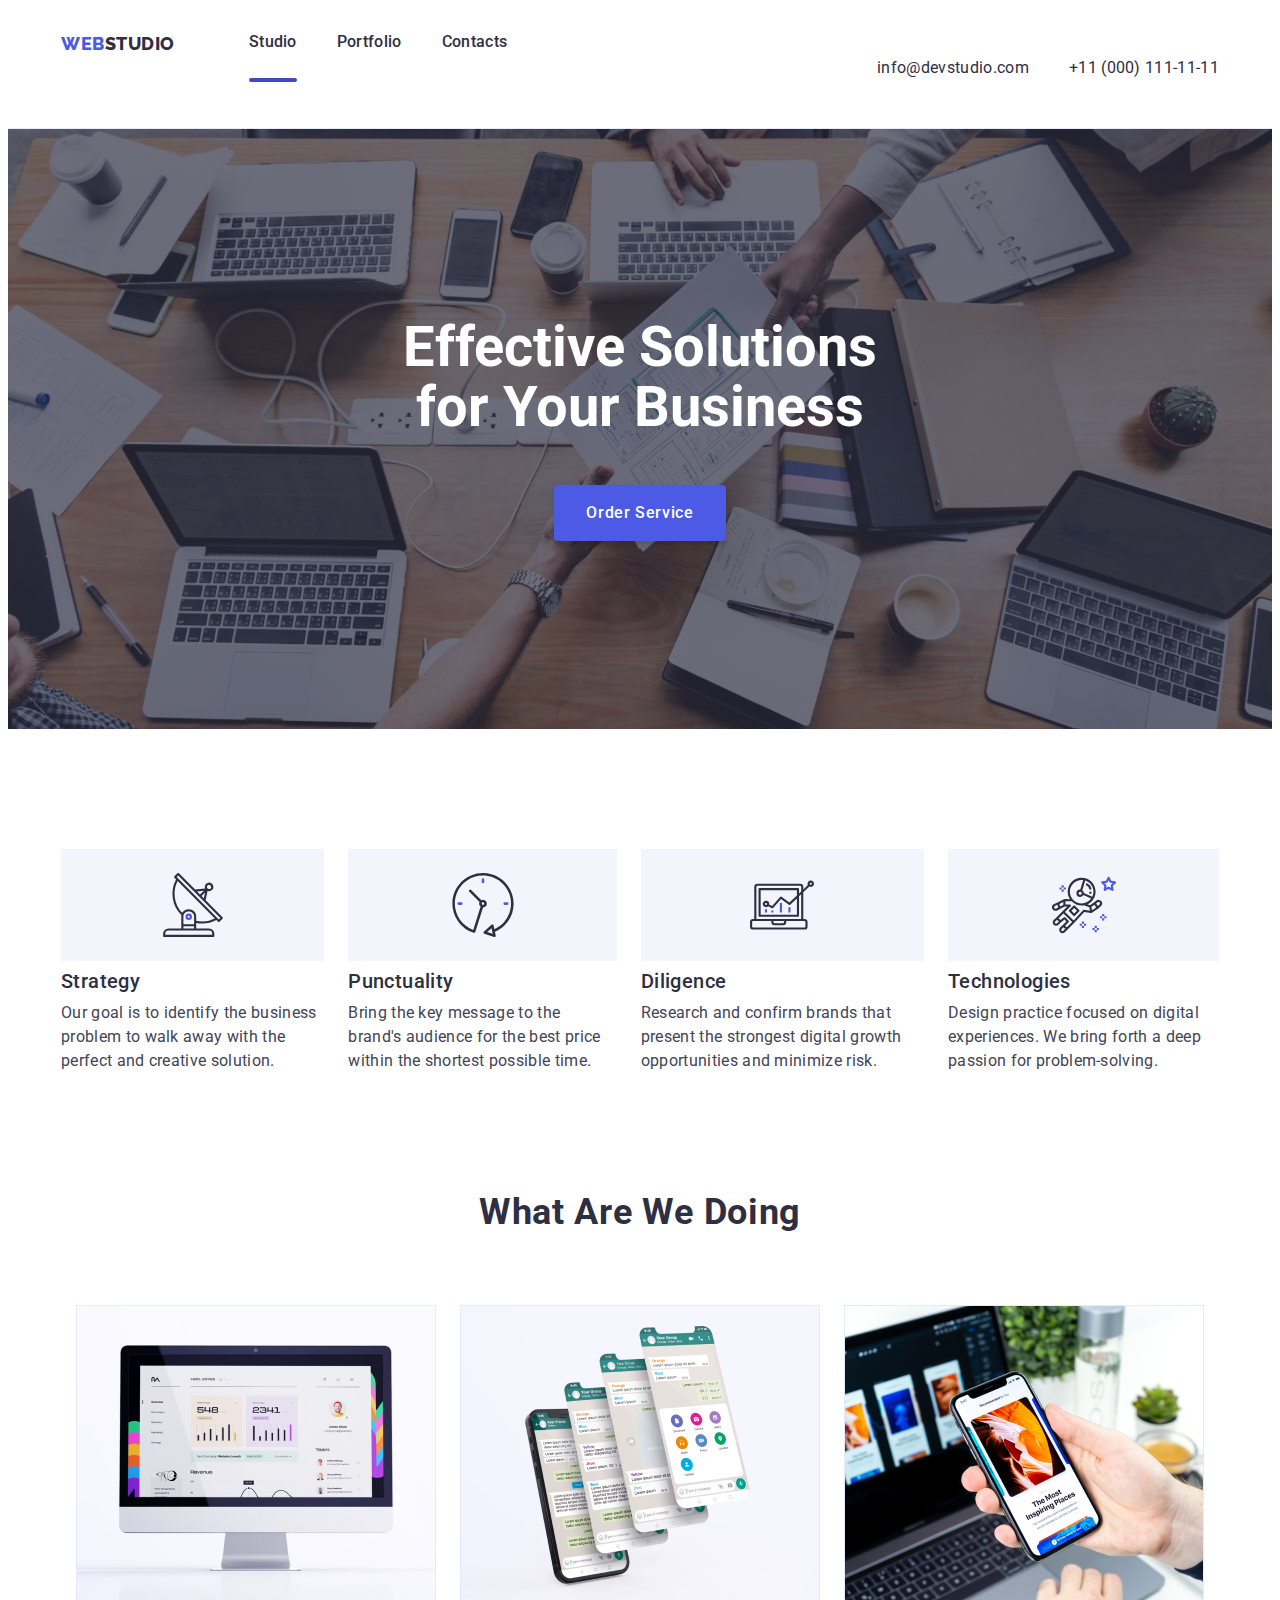
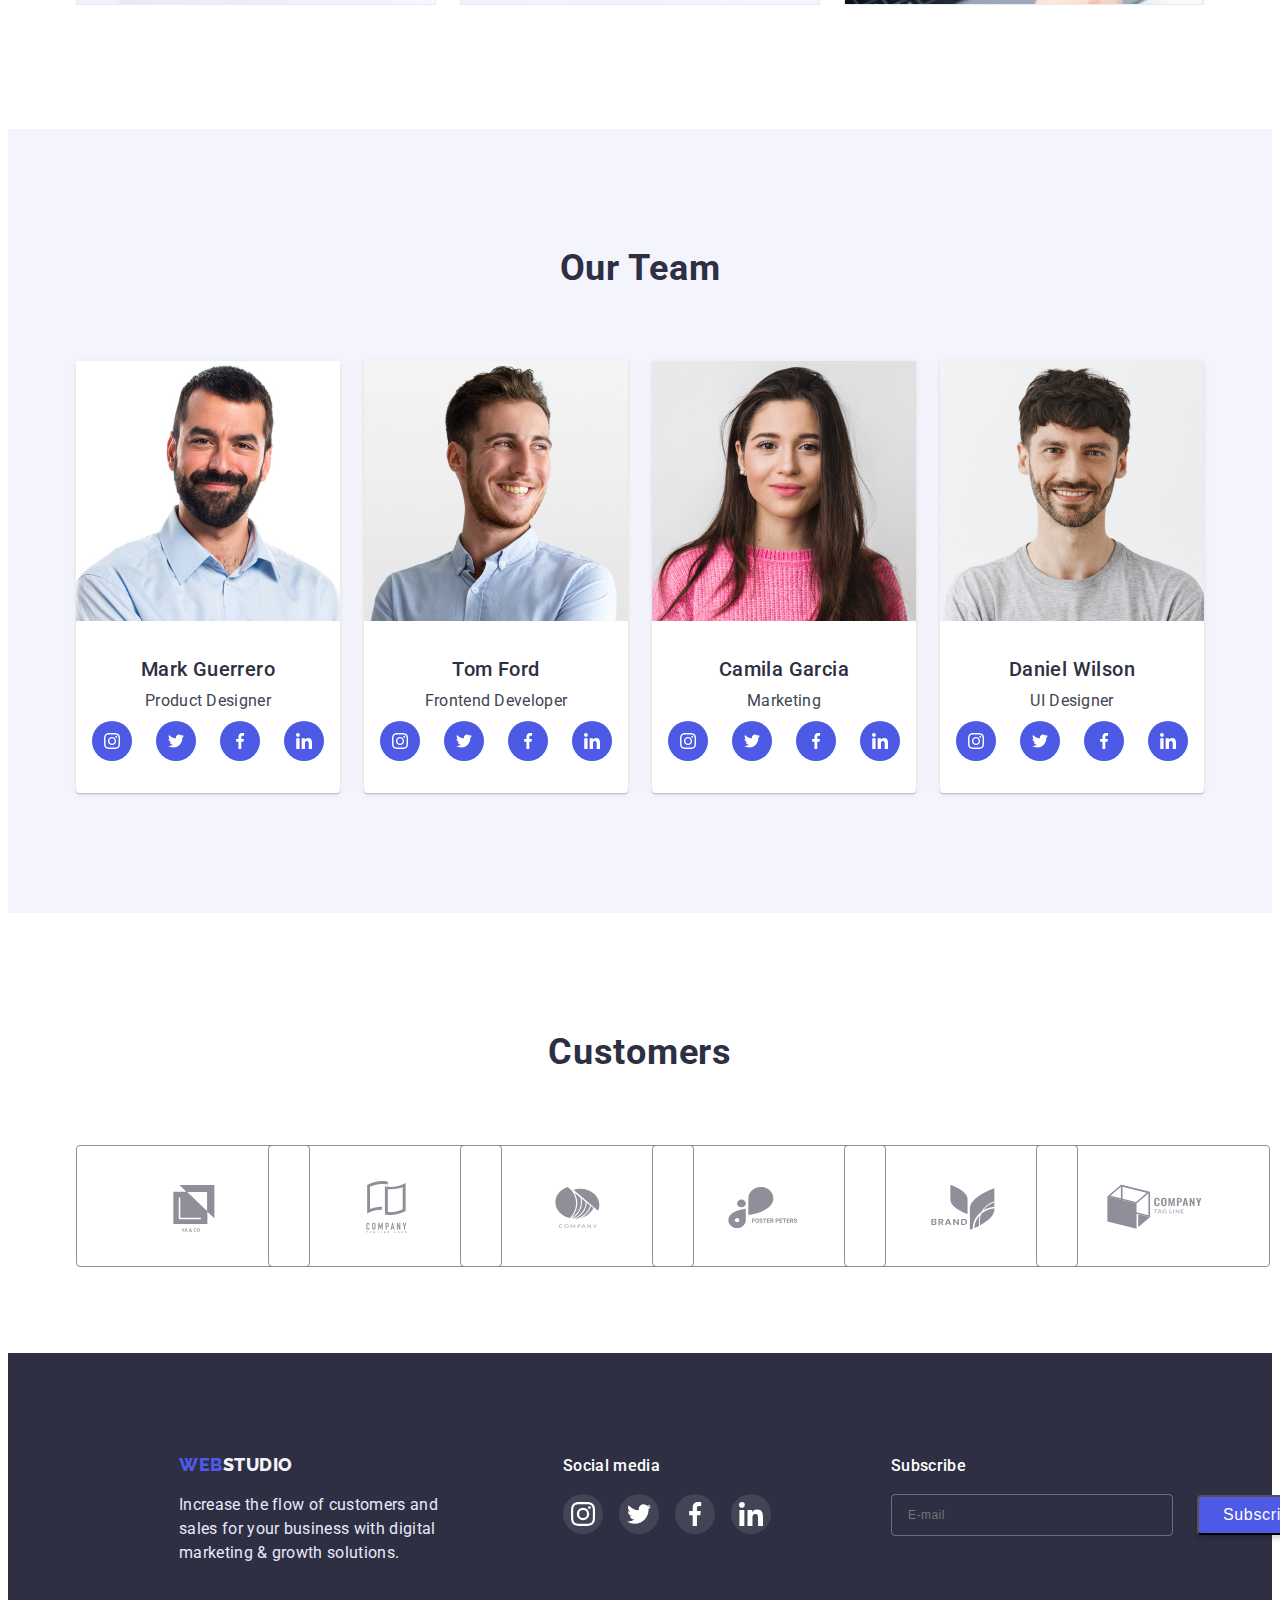
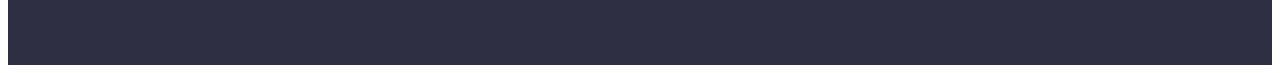
==== index.html @ aacded01 "HW 6" ====
<!DOCTYPE html>
<html lang="en">
  <head>
    <meta charset="UTF-8" />
    <meta http-equiv="X-UA-Compatible" content="IE=edge" />
    <meta name="viewport" content="width=device-width, initial-scale=1.0" />
    <title>WEBSTUDIO</title>
    <link rel="stylesheet" href="https://cdnjs.cloudflare.com/ajax/libs/modern-normalize/1.1.0/modern-normalize.min.css" integrity="sha512-wpPYUAdjBVSE4KJnH1VR1HeZfpl1ub8YT/NKx4PuQ5NmX2tKuGu6U/JRp5y+Y8XG2tV+wKQpNHVUX03MfMFn9Q==" crossorigin="anonymous" referrerpolicy="no-referrer" />
    <link href="https://fonts.googleapis.com/css2?family=Raleway:wght@800&family=Roboto:wght@400;500;700;900&display=swap"  rel="stylesheet"
    />
    <link rel="preconnect" href="https://fonts.googleapis.com" />
    <link rel="preconnect" href="https://fonts.gstatic.com" crossorigin />
    <link rel="stylesheet" href="./css/style.css" />
  </head>
  <body>
    <header class="heder">
        <div class="container flex">
          <nav class="heder-container">
            <a class="logo link" href="./index.html"
              ><span class="web">Web</span><span class="studio">Studio</span></a>
            <ul class="heder-list list">
              <li class="heder-flex"><a href="./index.html" class="heder-item link current">Studio</a></li>
              <li class="heder-flex">
                <a href="./portfolio.html" class="heder-item link">Portfolio</a>
              </li>
              <li class="heder-flex"><a href="" class="heder-item link">Contacts</a></li>
            </ul>
            </nav>
            <address class="contakt">
              <ul class="contakt-list list">
                <li>
                  <a href="mailto:info@devstudio.com" class="contakt-item link">info@devstudio.com</a>
                </li>
                <li>
                  <a href="tel:+110001111111" class="contakt-item link">+11 (000) 111-11-11</a>
                </li>
              </ul>
              </address>
        </div>
    </header>
    <main>
      <section class="hero">
          <div class="hero-container container">
            <h1 class="hero-titel">
              Effective Solutions for Your Business
            </h1>
              <button class="hero-btn btn" data-modal-open type="button">Order Service</button>
          </div>
      </section>
      <section class="section">
        <div class="section-conteiner">
          <h2 class="visually-hidden">no_name</h2>
          <ul class="about-list list container">
            <li class="about-item icon-antena">
              <h3 class="about-titel">Strategy</h3>
              <p class="about-text">
                Our goal is to identify the business problem to walk away with the
                perfect and creative solution.
              </p>
            </li>
            <li class="about-item icon-clok">
              <h3 class="about-titel">Punctuality</h3>
              <p class="about-text">
                Bring the key message to the brand's audience for the best price
                within the shortest possible time.
              </p>
            </li>
            <li class="about-item icon-diagram">
              <h3 class="about-titel">Diligence</h3>
              <p class="about-text">
                Research and confirm brands that present the strongest digital
                growth opportunities and minimize risk.
              </p>
            </li>
            <li class="about-item icon-astronaut">
              <h3 class="about-titel">Technologies</h3>
              <p class="about-text">
                Design practice focused on digital experiences. We bring forth a
                deep passion for problem-solving.
              </p>
            </li>
          </ul>
        </div>
      </section>
      <section class="section section-services">
          <h2 class="services">What are we doing</h2>
          <ul class="services-list list">
            <li class="services-item">
              <img
                width="360"
                height="300"
                src="./images/Rectangle71.jpg"
                alt="comp"
              />
            </li>
            <li class="services-item">
              <img
                width="360"
                height="300"
                src="./images/Rectangle71_1.jpg"
                alt="mesesage"
              />
            </li>
            <li class="services-item">
              <img
                width="360"
                height="300"
                src="./images/Rectangle71_2.jpg"
                alt="phone"
              />
            </li>
          </ul>
      </section>
      <section class="section our_team">
        <div class="container">
          <h2 class="team">Our Team</h2>
          <ul class="team-list list">
            <li class="team-item">
              <img
                width="264"
                height="260"
                src="./images/img.jpg"
                alt="user one"
              />
              <h3 class="team-titel">Mark Guerrero</h3>
              <p class="team-text">Product Designer</p>
              <ul class="team-social-item">
                <li class="team-social-list list">
                  <a class="team-social-link link" href="">
                    <svg class="team-social-icons" width="16" heigth="16">
                      <use href="./images/symbol-defs.svg#icon-instagram"></use>
                    </svg>
                  </a>
                </li>
              <li class="team-social-list list">
                <a class="team-social-link link" href="">
                  <svg class="team-social-icons" width="16" heigth="16">
                    <use href="./images/symbol-defs.svg#icon-twitter"></use>
                  </svg>
                </a>
              </li>
              <li class="team-social-list list">
                <a class="team-social-link link" href="">
                  <svg class="team-social-icons" width="16" heigth="16">
                    <use href="./images/symbol-defs.svg#icon-facebook"></use>
                  </svg>
                </a>
              </li>
              <li class="team-social-list list">
                <a class="team-social-link link" href="">
                  <svg class="team-social-icons" width="16" heigth="16">
                    <use href="./images/symbol-defs.svg#icon-linkedin"></use>
                  </svg>
                </a>
              </li>
            </ul>
            </li>
            <li class="team-item">
              <img
                width="264"
                height="260"
                src="./images/img1.jpg"
                alt="user two"
              />
              <h3 class="team-titel">Tom Ford</h3>
              <p class="team-text">Frontend Developer</p>
              <ul class="team-social-item">
                <li class="team-social-list list">
                  <a class="team-social-link link" href="">
                    <svg class="team-social-icons" width="16" heigth="16">
                      <use href="./images/symbol-defs.svg#icon-instagram"></use>
                    </svg>
                  </a>
                </li>
              <li class="team-social-list list">
                <a class="team-social-link link" href="">
                  <svg class="team-social-icons" width="16" heigth="16">
                    <use href="./images/symbol-defs.svg#icon-twitter"></use>
                  </svg>
                </a>
              </li>
              <li class="team-social-list list">
                <a class="team-social-link link" href="">
                  <svg class="team-social-icons" width="16" heigth="16">
                    <use href="./images/symbol-defs.svg#icon-facebook"></use>
                  </svg>
                </a>
              </li>
              <li class="team-social-list list">
                <a class="team-social-link link" href="">
                  <svg class="team-social-icons" width="16" heigth="16">
                    <use href="./images/symbol-defs.svg#icon-linkedin"></use>
                  </svg>
                </a>
              </li>
            </ul>
            </li>
            <li class="team-item">
              <img
                width="264"
                height="260"
                src="./images/img2.jpg"
                alt="user three"
              />
              <h3 class="team-titel">Camila Garcia</h3>
              <p class="team-text">Marketing</p>
              <ul class="team-social-item">
                <li class="team-social-list list">
                  <a class="team-social-link link" href="">
                    <svg class="team-social-icons" width="16" heigth="16">
                      <use href="./images/symbol-defs.svg#icon-instagram"></use>
                    </svg>
                  </a>
                </li>
              <li class="team-social-list list">
                <a class="team-social-link link" href="">
                  <svg class="team-social-icons" width="16" heigth="16">
                    <use href="./images/symbol-defs.svg#icon-twitter"></use>
                  </svg>
                </a>
              </li>
              <li class="team-social-list list">
                <a class="team-social-link link" href="">
                  <svg class="team-social-icons" width="16" heigth="16">
                    <use href="./images/symbol-defs.svg#icon-facebook"></use>
                  </svg>
                </a>
              </li>
              <li class="team-social-list list">
                <a class="team-social-link link" href="">
                  <svg class="team-social-icons" width="16" heigth="16">
                    <use href="./images/symbol-defs.svg#icon-linkedin"></use>
                  </svg>
                </a>
              </li>
            </ul>
            </li>
            <li class="team-item">
              <img
                width="264"
                height="260"
                src="./images/img3.jpg"
                alt="user four"
              />
              <h3 class="team-titel">Daniel Wilson</h3>
              <p class="team-text">UI Designer</p>
              <ul class="team-social-item">
                <li class="team-social-list list">
                  <a class="team-social-link link" href="">
                    <svg class="team-social-icons" width="16" heigth="16">
                      <use href="./images/symbol-defs.svg#icon-instagram"></use>
                    </svg>
                  </a>
                </li>
              <li class="team-social-list list">
                <a class="team-social-link link" href="">
                  <svg class="team-social-icons" width="16" heigth="16">
                    <use href="./images/symbol-defs.svg#icon-twitter"></use>
                  </svg>
                </a>
              </li>
              <li class="team-social-list list">
                <a class="team-social-link link" href="">
                  <svg class="team-social-icons" width="16" heigth="16">
                    <use href="./images/symbol-defs.svg#icon-facebook"></use>
                  </svg>
                </a>
              </li>
              <li class="team-social-list list">
                <a class="team-social-link link" href="">
                  <svg class="team-social-icons" width="16" heigth="16">
                    <use href="./images/symbol-defs.svg#icon-linkedin"></use>
                  </svg>
                </a>
              </li>
            </ul>
            </li>
          </ul>
        </div>
      </section>
      <section class="section customers">
        <h2 class="customers-titel">Customers</h2>
        <ul class="customers-item">
          <li class="customers-list list">
            <a class="customers-link link" href="">
              <svg class="customers-icons">
                <use href="./images/symbol-defs.svg#icon-yaco""></use>
              </svg>
            </a>
          </li>
          <li class="customers-list list">
            <a class="customers-link link" href="">
              <svg class="customers-icons">
                <use href="./images/symbol-defs.svg#icon-tagline-here"></use>
              </svg>
            </a>
          </li>
          <li class="customers-list list">
            <a class="customers-link link" href="">
              <svg class="customers-icons">
                <use href="./images/symbol-defs.svg#icon-company"></use>
              </svg>
            </a>
          </li>
          <li class="customers-list list">
            <a class="customers-link link" href="">
              <svg class="customers-icons">
                <use href="./images/symbol-defs.svg#icon-forest-peters"></use>
              </svg>
            </a>
          </li>
          <li class="customers-list list link">
            <a class="customers-link link" href="">
              <svg class="customers-icons">
                <use href="./images/symbol-defs.svg#icon-brand"></use>
              </svg>
            </a>
          </li>
          <li class="customers-list list">
            <a class="customers-link link" href="">
              <svg class="customers-icons">
                <use href="./images/symbol-defs.svg#icon-tagline"></use>
              </svg>
            </a>
          </li>
        </ul>
      </section>
    </main>
    <footer class="footer">
      <div class="container-footer container">
        <div class="footer-conteiner">
        <a class="logo-footer link" href="./index.html"><span class="web">Web</span>Studio</a>
        <p class="footer-text">
        Increase the flow of customers and sales for your business with digital
        marketing & growth solutions.
      </p>
    </div>
    <div class="footer-social-conteiner">
      <h2 class="footer-social-titel">
        Social media
      </h2>
      <ul class="footer-social-item">
        <li class="footer-social-list list">
          <a class="footer-social-link link" href="">
          <svg class="footer-social-icons" width="24" heigth="24">
            <use href="./images/symbol-defs.svg#icon-instagram"></use>
          </svg>
        </a></li>
        <li class="footer-social-list list">
          <a class="footer-social-link link" href="">
            <svg class="footer-social-icons" width="24" heigth="24">
              <use href="./images/symbol-defs.svg#icon-twitter"></use>
            </svg>
          </a></li>
        <li class="footer-social-list list">
          <a class="footer-social-link link" href="">
            <svg class="footer-social-icons" width="24" heigth="24">
              <use href="./images/symbol-defs.svg#icon-facebook"></use>
            </svg>
          </a></li>
        <li class="footer-social-list list">
          <a class="footer-social-link link" href="">
            <svg class="footer-social-icons" width="24" heigth="24">
              <use href="./images/symbol-defs.svg#icon-linkedin"></use>
            </svg>
          </a></li>
      </ul>
    </div>
    <form action="" class="subscribe">
            <h2 class="footer-social-titel titel-subscribe">Subscribe</h2>
            <div class="subscribe-wrap">
            <input class="input-subscribe" type="email" name="email" placeholder="E-mail">
            <button class="btn btn-subscribe" type="submit">Subscribe
              <svg class="subscribe-icon" width="24" height="24">
                <use href="./images/symbol-defs.svg#icon-Frame-3"></use>
              </svg>
            </button>
            </div>
          </form>
      </div>
    </footer>
    <div class="backdrop is-hidden" data-modal>
      <div class="modal">
        <button class="modal-close" data-modal-close click type="button">
          <svg class="close" width="8" heigth="8">
            <use href="./images/symbol-defs.svg#icon-close-black-18dp-2-1-1"></use>
          </svg>
        </button>
        <p class="modal-text">Leave your contacts and we will call you back</p>
        <form class="modal-form">
          <label class="modal-name">Name
            <span class="input-wrap">
              <input class="modal-input" type="text" name="name">
              <svg class="modal-icon" width="18" height="24">
              <use class="icon-modal" href="./images/symbol-defs.svg#icon-person"></use>
            </svg>
            </span>
          </label>
          <label class="modal-name">Phone
            <span class="input-wrap">
              <input class="modal-input" type="tel" name="tel">
              <svg class="modal-icon" width="18" height="24">
                <use class="icon-modal" href="./images/symbol-defs.svg#icon-phone"></use>
            </svg>
            </span>
          </label>
          <label class="modal-name">Email
            <span class="input-wrap">
              <input class="modal-input" type="email" name="email">
              <svg class="modal-icon modal-icom-email" width="18" height="24">
                <use class="icon-modal" href="./images/symbol-defs.svg#icon-email"></use>
            </svg>
            </span>
          </label>
          <label class="modal-name" for="comment">Comment
            <textarea class="modal-input modal-textarea" id="comment" name="Comment" placeholder="Text input">
            </textarea>
          </label>
          <div class="policy">
            <input class="modal-check visually-hidden" name="policy" id="policy" type="checkbox" value="true"
              required>
          <label class="policy-text" for="policy">
            <span>
              <svg class="policy-svg" width="10" heigth="8">
              <use class="policy-icon" href="./images/symbol-defs.svg#icon-checkmark"></use>
            </svg>
            </span> 
            I accept the terms and conditions of the <a class="policy-text-link link" href="">Privacy Policy</a>
          </label>
          </div>
          <button class="btn btn-form" type="submit">
            Send
          </button>
        </form>
      </div>
    </div>
    <script src="./js/modal.js"></script>
  </body>
</html>
---- css/style.css ----
:root {
  --menu-brand-color--: #2e2f42;
  --titel-brand-color--: #434455;
  --primary-brand-color--: #4d5ae5;
  --aktiv-heder--: #404bbf;
  --btn-brand-color--: #ffffff;
  --background-color--: #f4f4fd;
  --transition-timing-function--: cubic-bezier(0.4, 0, 0.2, 1);
}
body {
  font-family: "Roboto", sans-serif;
  font-size: 16px;
  font-style: normal;
  background-color: #ffffff;
  color: var(--menu-brand-color--);
}
.list {
  list-style: none;
  margin: 0;
  padding: 0;
}
.link {
  text-decoration: none;
}
.container {
  width: 1158px;
  padding-left: 15px;
  padding-right: 15px;
  margin: 0 auto;
}
.flex {
  display: flex;
  align-items: center;
}
header {
  border-bottom: 1px solid #e7e9fc;
}
.section {
  padding: 120px 0;
}
/* heder */
.web {
  font-family: "Raleway";
  font-weight: 800;
  font-size: 18px;
  line-height: 1, 33;
  letter-spacing: 0.03em;
  text-transform: uppercase;
  color: #4d5ae5;
}
.logo {
  font-family: "Raleway";
  font-weight: 800;
  font-size: 18px;
  line-height: 1.33;
  letter-spacing: 0.03em;
  text-transform: uppercase;
  color: var(--menu-brand-color--);
  margin-right: 74px;
  padding-top: 24px;
  padding-bottom: 24px;
  height: 72px;
}
.heder-container {
  display: flex;
  align-items: center;
  margin: 0;
  border: 0;
}
.heder-item {
  font-family: inherit;
  font-size: 16px;
  font-weight: 500;
  line-height: 1, 5;
  letter-spacing: 0.02em;
  flex: none;
  order: 0;
  flex-grow: 0;
  color: var(--menu-brand-color--);
  margin: 0;
  border: 0;
  transition-property: color;
  transition-duration: 250ms;
  transition-timing-function: var(--transition-timing-function--);
}
.heder-item:hover,
.heder-item:focus {
  color: #404bbf;
}
.heder-flex {
  padding-top: 24px;
  padding-bottom: 24px;
  height: 72px;
}
.heder-list {
  display: flex;
  flex-direction: row;
  justify-content: flex-start;
  gap: 40px;
  align-items: center;
}
.contakt {
  margin-left: auto;
}
.contakt-list {
  display: flex;
  flex-direction: row;
  justify-content: flex-end;
  align-items: center;
  gap: 40px;
}
.contakt-item {
  border: 0px;
  font-family: inherit;
  font-size: 16px;
  font-style: normal;
  line-height: 1.5;
  letter-spacing: 0.02em;
  color: var(--menu-brand-color--);
  padding-top: 24px;
  padding-bottom: 24px;
  margin-top: 0;
  transition-property: color;
  transition-duration: 250ms;
  transition-timing-function: var(--transition-timing-function--);
}

.contakt-item:hover,
.contakt-item:focus {
  color: #404bbf;
}
.current {
  position: relative;
}
.current::after {
  content: "";
  position: absolute;
  width: 100%;
  height: 4px;
  border-radius: 2px;
  background-color: var(--aktiv-heder--);
  left: 0;
  bottom: -31px;
}
/*section 1*/
.hero {
  background-color: #2e2f42;
  background-image: linear-gradient(
      rgba(46, 47, 66, 0.7),
      rgba(46, 47, 66, 0.7)
    ),
    url(../images/hero_people-office.jpg);
  max-width: 1440px;
  padding-top: 188px;
  padding-bottom: 188px;
  background-position: center;
  background-size: cover;
  margin-left: auto;
  margin-right: auto;
}
.hero-container {
  margin-left: auto;
  margin-right: auto;
}
.hero-titel {
  font-weight: 700;
  font-size: 56px;
  line-height: 60px;
  color: var(--btn-brand-color--);
  text-align: center;
  margin-left: auto;
  margin-right: auto;
  max-width: 500px;
  margin-bottom: 48px;
  margin-top: 0;
}
.hero-btn {
  background: #4d5ae5;
  box-shadow: 0px 4px 4px rgba(0, 0, 0, 0.15);
  border-radius: 4px;
  font-family: inherit;
  font-size: 16px;
  font-weight: 500;
  line-height: 1.5;
  letter-spacing: 0.04em;
  color: var(--btn-brand-color--);
  padding: 16px 32px;
  align-items: center;
  border: 0;
  display: flex;
  margin-left: auto;
  margin-right: auto;
  transition-property: background;
  transition-duration: 250ms;
  transition-timing-function: var(--transition-timing-function--);
}
.hero-btn:hover,
.hero-btn:focus {
  background: #404bbf;
}
.btn {
  cursor: pointer;
}
/*section 2*/
.visually-hidden {
  position: absolute;
  white-space: nowrap;
  width: 1px;
  height: 1px;
  overflow: hidden;
  border: 0;
  padding: 0;
  clip: rect(0000);
  clip-path: inset(50%);
  margin: -1px;
}
.section-conteiner {
  display: flex;
  justify-content: center;
}
.about-list {
  display: flex;
  justify-content: center;
  gap: 24px;
  margin: 0;
  padding: 0;
}
.about-titel {
  font-weight: 500;
  font-size: 20px;
  line-height: 24px;
  letter-spacing: 0.02em;
  margin: 0;
  padding: 0;
  border: 0;
  margin-bottom: 8px;
}
.about-text {
  line-height: 1.5;
  letter-spacing: 0.02em;
  color: var(--titel-brand-color--);
  margin: 0;
  padding: 0;
  border: 0;
}
.about-item:before {
  display: block;
  content: "";
  height: 112px;
  background-size: 64px;
  background-position: center;
  background-repeat: no-repeat;
  background-color: var(--background-color--);
  margin-bottom: 8px;
}
.icon-antena:before {
  background-image: url(../images/antenna.svg);
}
.icon-clok::before {
  background-image: url(../images/clock.svg);
}
.icon-diagram:before {
  background-image: url(../images/diagram.svg);
}
.icon-astronaut:before {
  background-image: url(../images/astronaut.svg);
}
/*section 3*/
.section-services {
  padding-top: 0px;
}
.services {
  font-weight: 700;
  font-size: 36px;
  line-height: 1.11;
  text-align: center;
  letter-spacing: 0.02em;
  text-transform: capitalize;
  margin-bottom: 72px;
  margin-top: 0;
}
.services-list {
  display: flex;
  justify-content: center;
  gap: 24px;
}
/*section 4*/
.our_team {
  background: #f4f4fd;
}
.team {
  font-weight: 700;
  font-size: 36px;
  line-height: 1.11;
  text-align: center;
  letter-spacing: 0.02em;
  text-transform: capitalize;
  margin-bottom: 72px;
  margin-top: 0;
}
.team-titel {
  font-weight: 500;
  font-size: 20px;
  line-height: 1.2;
  text-align: center;
  letter-spacing: 0.02em;
  padding-top: 32px;
  margin: 0;
}
.team-text {
  line-height: 1.5;
  text-align: center;
  letter-spacing: 0.02em;
  color: var(--titel-brand-color--);
  padding-bottom: 0px;
  margin-top: 8px;
  margin-bottom: 0;
}
.team-item {
  background-color: #ffffff;
  box-shadow: 0px 1px 6px rgba(46, 47, 66, 0.08),
    0px 1px 1px rgba(46, 47, 66, 0.16), 0px 2px 1px rgba(46, 47, 66, 0.08);
  border-radius: 0px 0px 4px 4px;
}
.team-list {
  display: flex;
  justify-content: center;
  gap: 24px;
}
.team-social-item {
  display: flex;
  justify-content: center;
  gap: 24px;
  margin-top: 8px;
  margin-left: auto;
  margin-right: auto;
  margin-bottom: 32px;
  padding: 0;
}
.team-social-list {
  width: 40px;
  height: 40px;
}
.team-social-link {
  display: flex;
  align-items: center;
  justify-content: center;
  border-radius: 50%;
  background-color: var(--primary-brand-color--);
  width: 100%;
  height: 100%;
  transition-property: background-color;
  transition-duration: 250ms;
  transition-timing-function: var(--transition-timing-function--);
}
.team-social-icons {
  fill: var(--btn-brand-color--);
  width: 16px;
  height: 16px;
}
.team-social-link:is(:hover, :focus) {
  background-color: var(--aktiv-heder--);
}
/*section 5*/
.customers-titel {
  font-weight: 700;
  font-size: 36px;
  line-height: 1.11;
  text-align: center;
  letter-spacing: 0.02em;
  text-transform: capitalize;
  margin-left: auto;
  margin-right: auto;
  margin-top: 0;
  margin-bottom: 72px;
  color: var(--menu-brand-color--);
}
.customers-item {
  display: flex;
  gap: 24px;
  flex-direction: row;
  justify-content: center;
  align-items: flex-start;
  margin: 0;
  padding: 0;
}
.customers-list {
  width: 168px;
  height: 88px;
}
.customers-link {
  display: flex;
  justify-content: center;
  align-items: center;
  width: 100%;
  height: 100%;
  padding: 16px 32px;
  border: 1px solid #8e8f99;
  border-radius: 4px;
  transition: border-color 250ms var(--transition-timing-function--);
}
.customers-icons {
  position: absolute;
  fill: #8e8f99;
  width: 104px;
  height: 56px;
  transition: fill 250ms var(--transition-timing-function--);
}
.customers-link:is(:hover, :focus) {
  border-color: var(--aktiv-heder--);
}
.customers-link:is(:hover, :focus) .customers-icons {
  fill: var(--aktiv-heder--);
}
/*footer*/
.footer {
  background: #2e2f42;
  padding-top: 100px;
  padding-bottom: 100px;
}
.footer-text {
  line-height: 1.5;
  letter-spacing: 0.02em;
  color: #e7e9fc;
  text-align: left;
  width: 264px;
  height: 72px;
  padding: 0;
  border: 0;
  margin-left: 0;
  margin-bottom: 0;
}
.footer-social-item {
  display: flex;
  justify-content: center;
  gap: 16px;
  margin-top: 0px;
  margin-left: auto;
  margin-right: auto;
  margin-bottom: 0px;
  padding: 0;
}
.footer-social-list {
  width: 40px;
  height: 40px;
  transition-property: background-color, border-radius;
  transition-duration: 250ms;
  transition-timing-function: var(--transition-timing-function--);
}
.footer-social-link {
  display: flex;
  justify-content: center;
  align-items: center;
  box-sizing: border-box;
  border-radius: 50%;
  background: rgba(255, 255, 255, 0.1);
  width: 100%;
  height: 100%;
}
.footer-social-list:is(:hover, :focus) {
  background-color: #31d0aa;
  border-radius: 50%;
}
.footer-social-icons {
  fill: var(--btn-brand-color--);
  width: 24px;
  height: 24px;
}
.footer-container {
  height: 110px;
}
.footer-social-conteiner {
  height: 80px;
  box-sizing: border-box;
  margin: 0;
  padding: 0;
  border: 0;
}
.container-footer {
  display: flex;
  justify-content: flex-start;
  align-items: baseline;
  gap: 120px;
  margin-left: 156px;
}
.footer-social-titel {
  font-weight: 500;
  font-size: 16px;
  line-height: 1.5;
  letter-spacing: 0.02em;
  color: var(--btn-brand-color--);
  margin: 0%;
  padding: 0;
  border: 0;
  margin-bottom: 16px;
}
.logo-footer {
  font-family: "Raleway";
  font-weight: 800;
  font-size: 18px;
  line-height: 1.33;
  letter-spacing: 0.03em;
  text-transform: uppercase;
  color: #f4f4fd;
  margin-bottom: 16px;
}

.titel-subscribe{
  margin-bottom: 16px;
}
.subscribe-wrap{
display: flex;
justify-content: space-between;
gap: 24px;
align-items: center;
}
.input-subscribe{
  width: 264px;
  height: 40px;
  background-color: transparent;
  border: 1px solid #ffffff4d;
  box-shadow: (0px 4px 4px rgba(0, 0, 0, 0.15));
border-radius: 4px;
padding-left: 16px;
padding-top: 0;
padding-right: 0;
padding-bottom: 0;
font-size: 12px;
line-height: 2;
display: flex;
align-items: center;
letter-spacing: 0.04em;
color: rgba(255, 255, 255, 0.6);
transition: border 250ms var(--transition-timing-function--);
}
.input-subscribe :focus{
  border: 1px solid var(--primary-brand-color--);
}
.btn-subscribe{
  width: 165px;
  height: 40px;
  background: #4D5AE5;
  box-shadow: 0px 4px 4px rgba(0, 0, 0, 0.15);
border-radius: 4px;
font-weight: 500;
font-size: 16px;
line-height: 1.5;
display: flex;
align-items: center;
text-align: center;
letter-spacing: 0.04em;
color: var(--btn-brand-color--);
padding-left: 24px;
gap: 16px;
margin: 0;
transition: background 250ms var(--transition-timing-function--);
}
.subscribe-icon{
  fill: var(--btn-brand-color--);
}
.btn-subscribe:is(:hover, :focus){
background: var(--aktiv-heder--);
}

/*second page*/
.section-menu {
  padding-top: 96px;
}
.btn-item {
  background: #f4f4fd;
  border: 1px solid #e7e9fc;
  border-radius: 4px;
  box-sizing: border-box;
  font-family: inherit;
  font-size: 16px;
  font-weight: 500;
  line-height: 1.5;
  display: flex;
  align-items: center;
  letter-spacing: 0.04em;
  color: #4d5ae5;
  padding: 12px 24px;
  transition-property: color, background-color, box-shadow, border-color;
  transition-duration: 250ms;
  transition-timing-function: var(--transition-timing-function--);
}
.btn-item:hover,
.btn-item:focus {
  color: var(--btn-brand-color--);
  background-color: #4d5ae5;
  box-shadow: 0px 3px 1px rgba(0, 0, 0, 0.1), 0px 2px 1px rgba(0, 0, 0, 0.08),
    0px 2px 2px rgba(0, 0, 0, 0.12);
  border-color: var(--primary-brand-color--);
}
.btn-list {
  display: flex;
  flex-direction: row;
  justify-content: center;
  align-items: flex-start;
  padding: 0px;
  gap: 24px;
  margin-bottom: 72px;
}
.titel {
  font-weight: 500;
  font-size: 20px;
  line-height: 1.2;
  letter-spacing: 0.02em;
  margin: 0;
  margin-bottom: 8px;
}
.text {
  line-height: 1.5;
  letter-spacing: 0.02em;
  color: var(--titel-brand-color--);
  margin: 0%;
}
.item-box {
  border: 1px solid #e7e9fc;
  border-top: none;
  padding: 32px 16px;
}
.item {
  margin-bottom: 48px;
  transition-property: box-shadow, transform;
  transition-duration: 250ms;
  transition-timing-function: var(--transition-timing-function--);
}
.item:nth-child(n + 7) {
  margin-bottom: 0px;
}
.item:is(:hover, :focus) {
  box-shadow: 0px 1px 6px rgba(46, 47, 66, 0.08),
    0px 1px 1px rgba(46, 47, 66, 0.16), 0px 2px 1px rgba(46, 47, 66, 0.08);
}
.item:hover .item-text {
  transform: translateY(-0%);
}
.item-top {
  position: relative;
  overflow: hidden;
}
.item-text {
  position: absolute;
  top: 0;
  margin: 0;
  padding-top: 40px;
  padding-left: 32px;
  padding-right: 32px;
  font-weight: 400;
  font-size: 16px;
  line-height: 1.5;
  background-color: var(--primary-brand-color--);
  color: var(--background-color--);
  height: 100%;
  transform: translateY(100%);
  transition-property: transform;
  transition-duration: 250ms;
  transition-timing-function: var(--transition-timing-function--);
}
.menu-list {
  display: flex;
  flex-wrap: wrap;
  column-gap: 24px;
  flex-basis: calc((100%-2 * 24px) / 3);
}
.backdrop {
  width: 100%;
  height: 100%;
  background-color: #2e2f424e;
  position: fixed;
  top: 0;
  opacity: 1;
  transition: opacity 250ms var(--transition-timing-function--);
}
.backdrop.is-hidden {
  opacity: 0;
  pointer-events: none;
}
.modal {
  width: 408px;
  min-height: 584px;
  background: #fcfcfc;
  box-shadow: 0px 1px 1px rgba(0, 0, 0, 0.14), 0px 1px 3px rgba(0, 0, 0, 0.12),
    0px 2px 1px rgba(0, 0, 0, 0.2);
  border-radius: 4px;
  position: absolute;
  top: 50%;
  left: 50%;
  transform: translate(-50%, -50%) scale(1);
  padding: 24px;
  transition: transform 250ms var(--transition-timing-function--);
}
.backdrop.is-hidden.modal{
  transform: translate(-50%, -50%) scale(0,9);
}
.modal-close {
  width: 24px;
  height: 24px;
  position: absolute;
  box-sizing: border-box;
  background-color: #e7e9fc;
  border: 1px solid rgba(0, 0, 0, 0.1);
  display: block;
  right: 24px;
  border-radius: 50%;
  cursor: pointer;
  transform: background-color;
  transition: transform 250ms var(--transition-timing-function--);
}
.modal-close:is(:hover,:focus){
background-color: var(--aktiv-heder--);
}
.close {
  fill: black;
  width: 8px;
  height: 8px;
  display: block;
  align-items: center;
  margin: 0;
  margin-left: auto;
  margin-right: auto;
  padding: 0;
  transition:fill 250ms var(--transition-timing-function--);
}
.modal-close:is(:hover,:focus) .close{
fill:white
}
.modal-text{
  width: 100%;
  margin-top: 48px;
  margin-left: auto;
  margin-right: auto;
  font-weight: 500;
font-size: 16px;
line-height: 1.5;
text-align: center;
letter-spacing: 0.02em;
color: var(--menu-brand-color--);
}
.modal-input{
  width: 100%;
  height: 40px;
  padding-left: 34px;
  padding-top: 0;
  padding-bottom: 0;
  padding-right: 0;
  outline: transparent;
  border: 1px solid rgba(33, 33, 33, 0.2);
border-radius: 4px;
margin-bottom: 8px;
transition: border-color 250ms var(--transition-timing-function--),
fill 250ms var(--transition-timing-function--);
}
.modal-input:focus,
.icon-modal:focus{
  border-color: var(--aktiv-heder--);
}
.modal-input:focus+.modal-icon{
fill: var(--aktiv-heder--);
}
.input-wrap{
  position: relative;
  width: 100%;
  height: 100%;
}
.modal-icon{
  position: absolute;
  left: 16px;
  top: 50%;
  transform: translateY(-130%);
}
.modal-name{
  margin-bottom: 4px;
}
.icon-modal{
  width: 18px;
  height: 24px;
}
.modal-textarea{
  width: 100%;
  height: 120px;
  padding-left: 34px;
  outline: transparent;
  border: 1px solid rgba(33, 33, 33, 0.2);
border-radius: 4px;
margin-bottom: 16px;
resize: none;
}
.modal-textarea::placeholder{
  font-size: 12px;
line-height: 1.33;
letter-spacing: 0.04em;
  color: rgba(117, 117, 117, 0.5);
}
.policy{
  margin-bottom: 24px;
}
.policy-text{
  display: flex;
  align-items: center;
  gap: 8px;
  font-size: 12px;
line-height: 1.33;
color: #757575;
position: relative;
}
.policy-text span{
  display: flex;
  align-items: center;
  gap: 8px;
  width: 16px;
height: 16px;
  border: 1.25px solid var(--menu-brand-color--);
  border-radius: 2px;
  transition: background-color 300ms linear;
  fill: transparent;
  position: relative;
}
.policy-svg{
  padding: 0;
  margin-left: auto;
  margin-right: auto;
}
.policy-icon{
  height: 8px;
}
.modal-check:checked + .policy-text span{
  background-color: var(--aktiv-heder--);
  fill: var(--btn-brand-color--);
  border: none;
}
.btn-form{
  width: 169px;
  height: 56px;
  font-weight: 500;
font-size: 16px;
line-height: 1.5;
display: flex;
justify-content: center;
align-items: center;
text-align: center;
letter-spacing: 0.04em;
  background: var(--primary-brand-color--);
box-shadow:0px 4px 4px rgba(0, 0, 0, 0.15);
border-radius: 4px;
border: 0;
color: var(--btn-brand-color--);
margin-left: auto;
margin-right: auto;
transition: background-color 250ms var(--transition-timing-function--);
}
.btn-form:is(:hover, :focus){
  background-color: var(--aktiv-heder--);
}
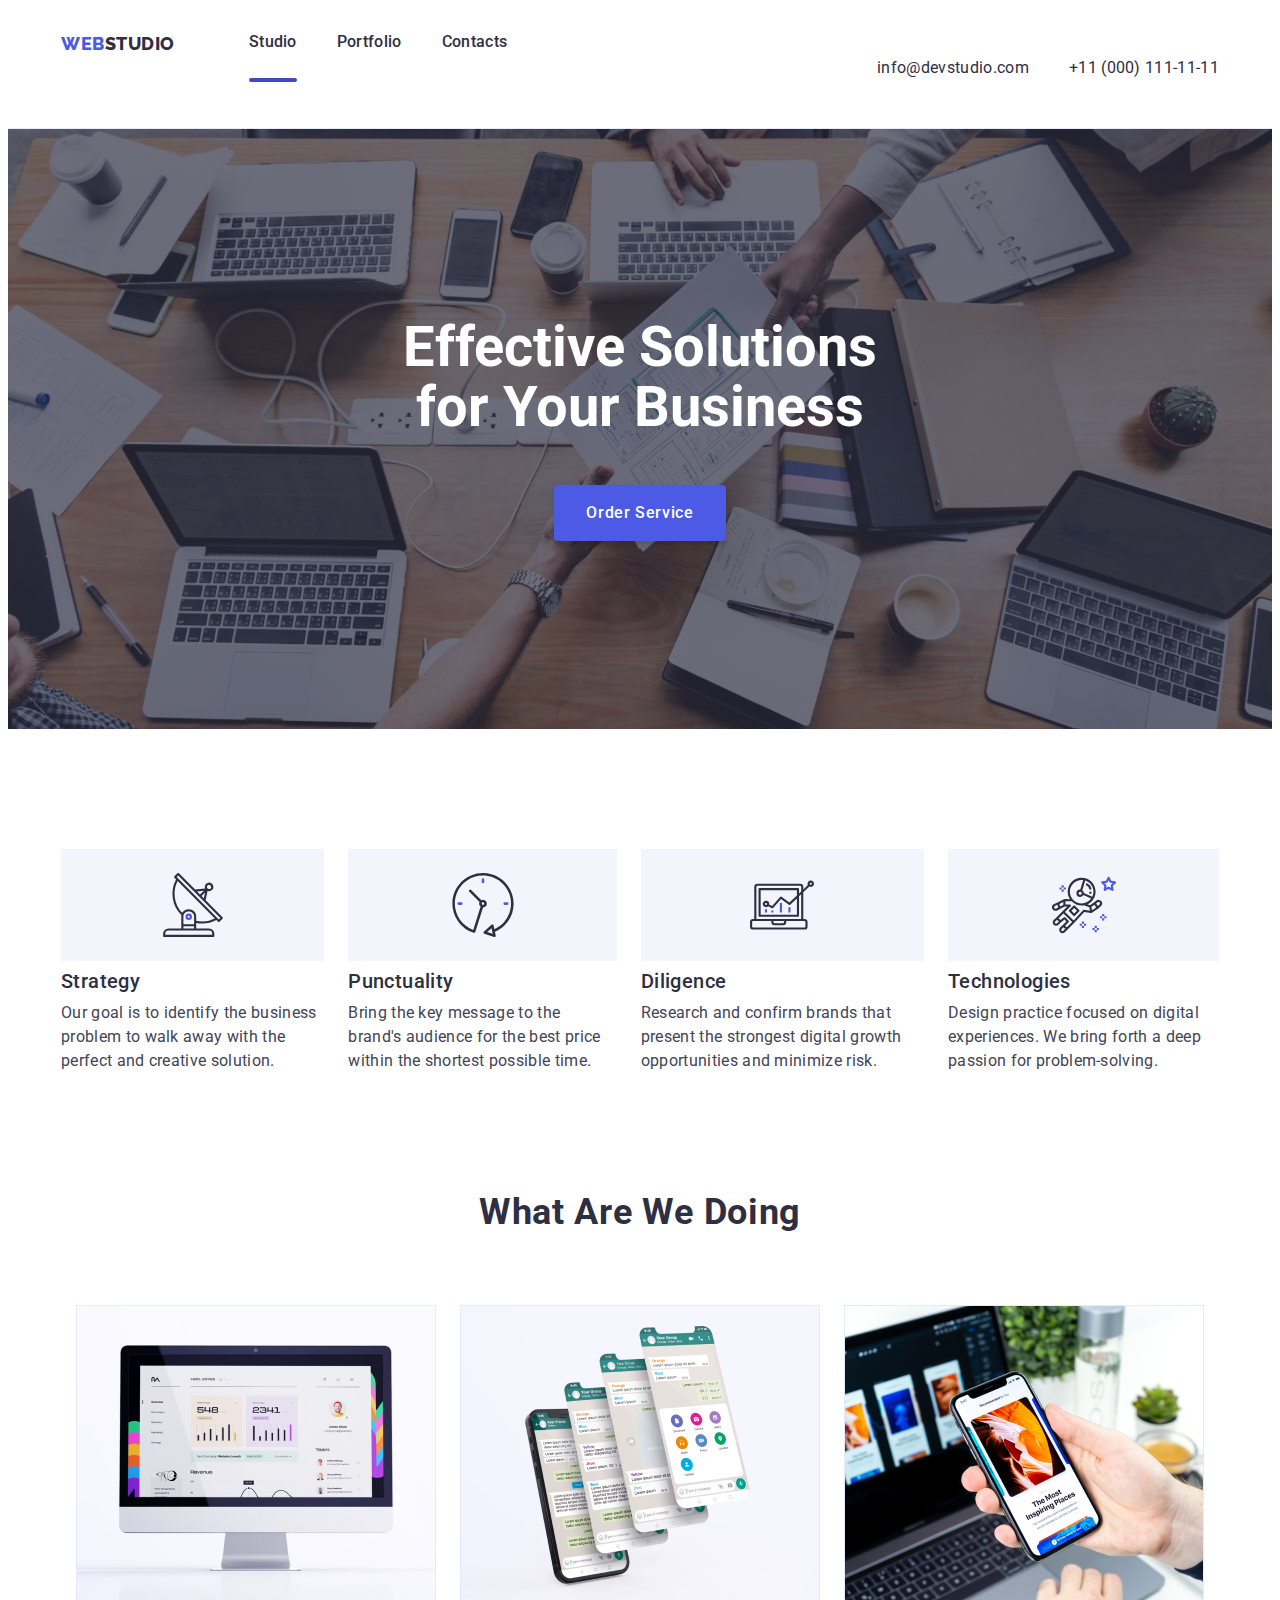
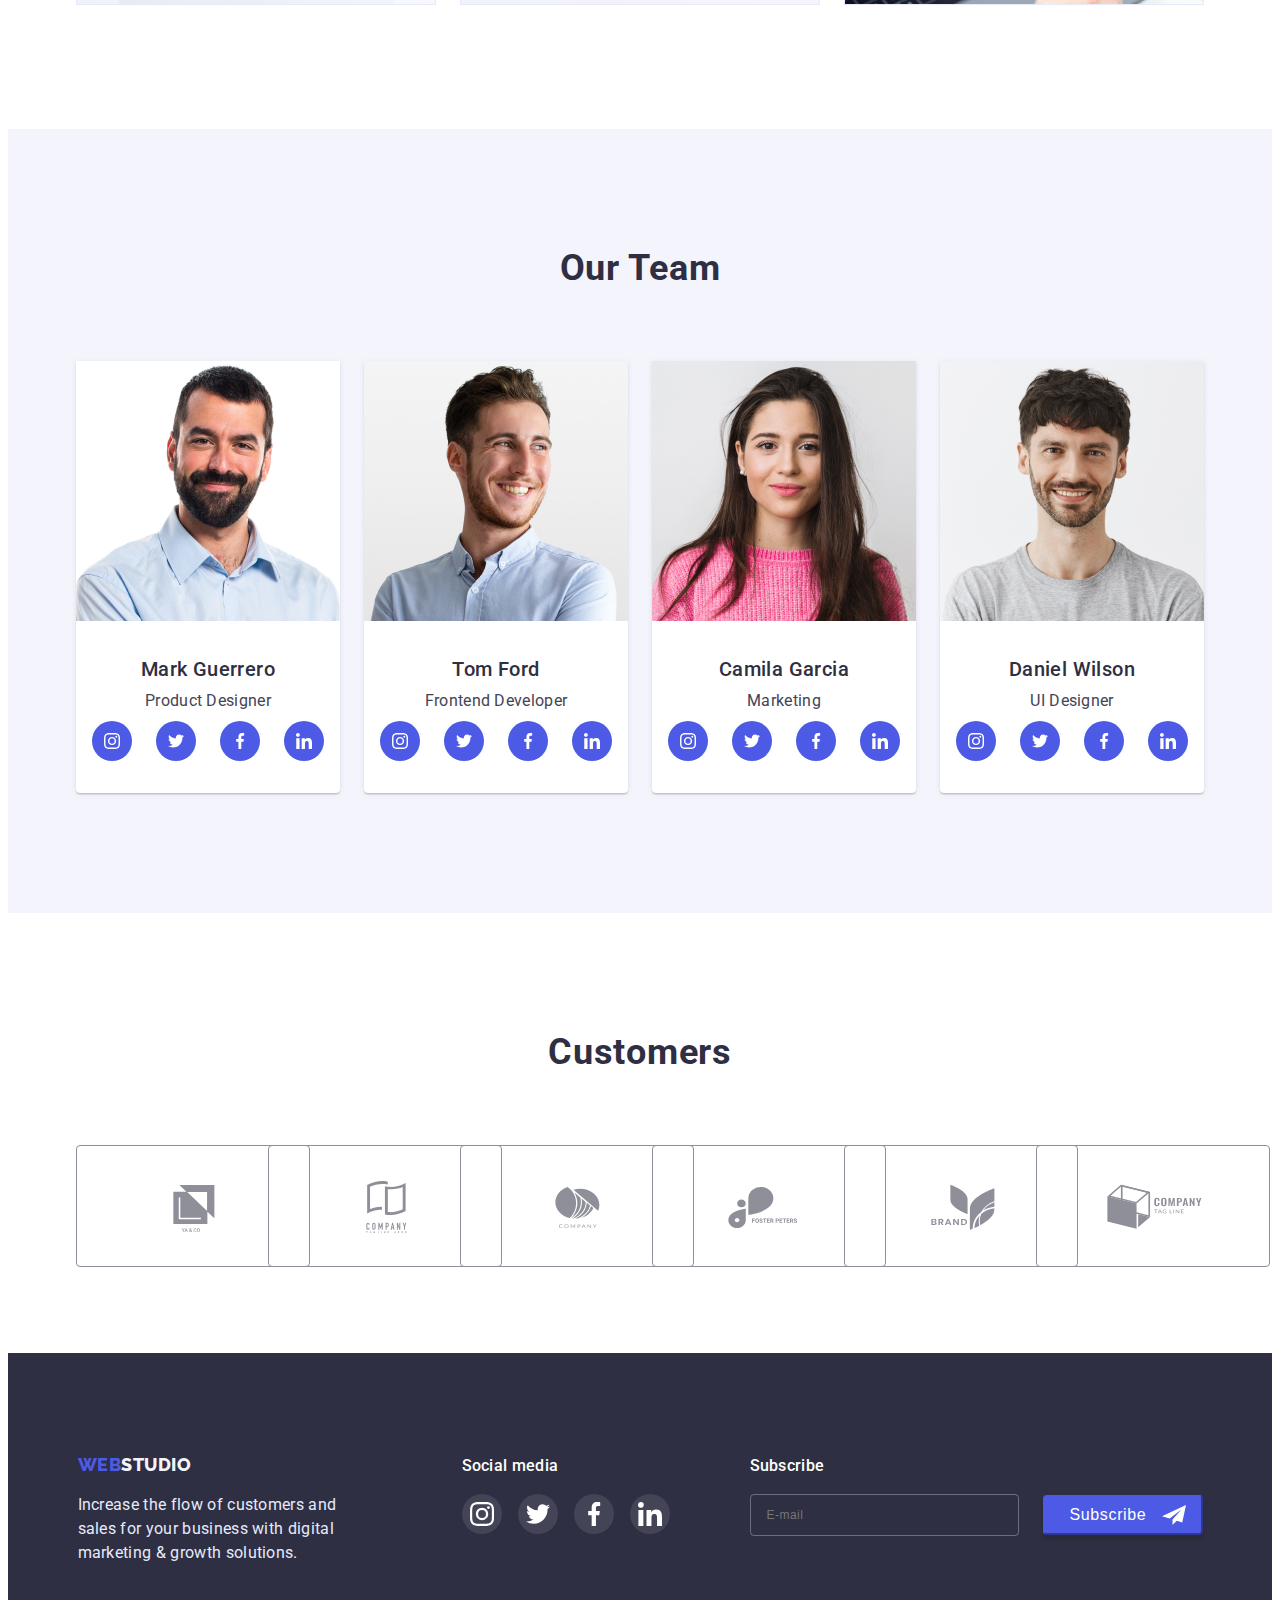
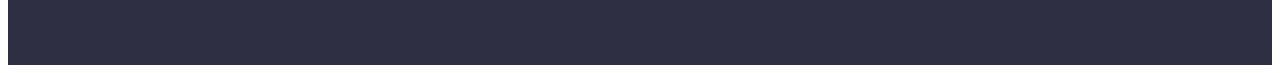
==== commit 7a01f985: "HW 6 revision 2" ====
--- a/index.html
+++ b/index.html
@@ -278,7 +278,7 @@
           </ul>
         </div>
       </section>
-      <section class="section customers">
+      <section class="section customers container">
         <h2 class="customers-titel">Customers</h2>
         <ul class="customers-item">
           <li class="customers-list list">
@@ -366,7 +366,7 @@
           </a></li>
       </ul>
     </div>
-    <form action="" class="subscribe">
+    <form class="subscribe">
             <h2 class="footer-social-titel titel-subscribe">Subscribe</h2>
             <div class="subscribe-wrap">
             <input class="input-subscribe" type="email" name="email" placeholder="E-mail">
@@ -413,8 +413,7 @@
             </span>
           </label>
           <label class="modal-name" for="comment">Comment
-            <textarea class="modal-input modal-textarea" id="comment" name="Comment" placeholder="Text input">
-            </textarea>
+            <textarea class=" modal-textarea" id="comment" name="Comment" placeholder="Text input"></textarea>
           </label>
           <div class="policy">
             <input class="modal-check visually-hidden" name="policy" id="policy" type="checkbox" value="true"
@@ -425,7 +424,7 @@
               <use class="policy-icon" href="./images/symbol-defs.svg#icon-checkmark"></use>
             </svg>
             </span> 
-            I accept the terms and conditions of the <a class="policy-text-link link" href="">Privacy Policy</a>
+            I accept the terms and conditions of the <a class="policy-text-link" href="">Privacy Policy</a>
           </label>
           </div>
           <button class="btn btn-form" type="submit">
--- a/css/style.css
+++ b/css/style.css
@@ -473,15 +473,17 @@
   height: 80px;
   box-sizing: border-box;
   margin: 0;
+  margin-left: 120px;
+  margin-right: 80px;
   padding: 0;
   border: 0;
 }
 .container-footer {
   display: flex;
-  justify-content: flex-start;
+  justify-content: center;
   align-items: baseline;
-  gap: 120px;
-  margin-left: 156px;
+  padding: 0;
+  
 }
 .footer-social-titel {
   font-weight: 500;
@@ -504,62 +506,65 @@
   color: #f4f4fd;
   margin-bottom: 16px;
 }
-
-.titel-subscribe{
+.subscribe{
+  width: 453px;
+}
+.titel-subscribe {
   margin-bottom: 16px;
 }
-.subscribe-wrap{
-display: flex;
-justify-content: space-between;
-gap: 24px;
-align-items: center;
-}
-.input-subscribe{
+.subscribe-wrap {
+  display: flex;
+  justify-content: space-between;
+  gap: 24px;
+  align-items: center;
+}
+.input-subscribe {
   width: 264px;
   height: 40px;
   background-color: transparent;
   border: 1px solid #ffffff4d;
   box-shadow: (0px 4px 4px rgba(0, 0, 0, 0.15));
-border-radius: 4px;
-padding-left: 16px;
-padding-top: 0;
-padding-right: 0;
-padding-bottom: 0;
-font-size: 12px;
-line-height: 2;
-display: flex;
-align-items: center;
-letter-spacing: 0.04em;
-color: rgba(255, 255, 255, 0.6);
-transition: border 250ms var(--transition-timing-function--);
-}
-.input-subscribe :focus{
+  border-radius: 4px;
+  padding-left: 16px;
+  padding-top: 0;
+  padding-right: 0;
+  padding-bottom: 0;
+  font-size: 12px;
+  line-height: 2;
+  display: flex;
+  align-items: center;
+  letter-spacing: 0.04em;
+  color: rgba(255, 255, 255, 0.6);
+  transition: border 250ms var(--transition-timing-function--);
+}
+.input-subscribe :focus {
   border: 1px solid var(--primary-brand-color--);
 }
-.btn-subscribe{
+.btn-subscribe {
   width: 165px;
   height: 40px;
-  background: #4D5AE5;
+  background: #4d5ae5;
   box-shadow: 0px 4px 4px rgba(0, 0, 0, 0.15);
-border-radius: 4px;
-font-weight: 500;
-font-size: 16px;
-line-height: 1.5;
-display: flex;
-align-items: center;
-text-align: center;
-letter-spacing: 0.04em;
-color: var(--btn-brand-color--);
-padding-left: 24px;
-gap: 16px;
-margin: 0;
-transition: background 250ms var(--transition-timing-function--);
-}
-.subscribe-icon{
+  border-color: var(--primary-brand-color--);
+  border-radius: 4px;
+  font-weight: 500;
+  font-size: 16px;
+  line-height: 1.5;
+  display: flex;
+  align-items: center;
+  text-align: center;
+  letter-spacing: 0.04em;
+  color: var(--btn-brand-color--);
+  padding-left: 24px;
+  gap: 16px;
+  margin: 0;
+  transition: background 250ms var(--transition-timing-function--);
+}
+.subscribe-icon {
   fill: var(--btn-brand-color--);
 }
-.btn-subscribe:is(:hover, :focus){
-background: var(--aktiv-heder--);
+.btn-subscribe:is(:hover, :focus) {
+  background: var(--aktiv-heder--);
 }
 
 /*second page*/
@@ -691,8 +696,8 @@
   padding: 24px;
   transition: transform 250ms var(--transition-timing-function--);
 }
-.backdrop.is-hidden.modal{
-  transform: translate(-50%, -50%) scale(0,9);
+.backdrop.is-hidden.modal {
+  transform: translate(-50%, -50%) scale(0, 9);
 }
 .modal-close {
   width: 24px;
@@ -708,8 +713,8 @@
   transform: background-color;
   transition: transform 250ms var(--transition-timing-function--);
 }
-.modal-close:is(:hover,:focus){
-background-color: var(--aktiv-heder--);
+.modal-close:is(:hover, :focus) {
+  background-color: var(--aktiv-heder--);
 }
 .close {
   fill: black;
@@ -721,24 +726,24 @@
   margin-left: auto;
   margin-right: auto;
   padding: 0;
-  transition:fill 250ms var(--transition-timing-function--);
-}
-.modal-close:is(:hover,:focus) .close{
-fill:white
-}
-.modal-text{
+  transition: fill 250ms var(--transition-timing-function--);
+}
+.modal-close:is(:hover, :focus) .close {
+  fill: white;
+}
+.modal-text {
   width: 100%;
   margin-top: 48px;
   margin-left: auto;
   margin-right: auto;
   font-weight: 500;
-font-size: 16px;
-line-height: 1.5;
-text-align: center;
-letter-spacing: 0.02em;
-color: var(--menu-brand-color--);
-}
-.modal-input{
+  font-size: 16px;
+  line-height: 1.5;
+  text-align: center;
+  letter-spacing: 0.02em;
+  color: var(--menu-brand-color--);
+}
+.modal-input {
   width: 100%;
   height: 40px;
   padding-left: 34px;
@@ -747,109 +752,120 @@
   padding-right: 0;
   outline: transparent;
   border: 1px solid rgba(33, 33, 33, 0.2);
-border-radius: 4px;
-margin-bottom: 8px;
-transition: border-color 250ms var(--transition-timing-function--),
-fill 250ms var(--transition-timing-function--);
+  border-radius: 4px;
+  margin-bottom: 8px;
+  transition: border-color 250ms var(--transition-timing-function--),
+    fill 250ms var(--transition-timing-function--);
 }
 .modal-input:focus,
-.icon-modal:focus{
+.icon-modal:focus {
   border-color: var(--aktiv-heder--);
 }
-.modal-input:focus+.modal-icon{
-fill: var(--aktiv-heder--);
-}
-.input-wrap{
+.modal-input:focus + .modal-icon {
+  fill: var(--aktiv-heder--);
+}
+.input-wrap {
   position: relative;
   width: 100%;
   height: 100%;
 }
-.modal-icon{
+.modal-icon {
   position: absolute;
   left: 16px;
   top: 50%;
   transform: translateY(-130%);
 }
-.modal-name{
+.modal-name {
   margin-bottom: 4px;
-}
-.icon-modal{
+  font-size: 12px;
+line-height: 1.17;
+letter-spacing: 0.01em;
+color: #8E8F99;
+}
+.icon-modal {
   width: 18px;
   height: 24px;
 }
-.modal-textarea{
+.modal-textarea {
   width: 100%;
   height: 120px;
-  padding-left: 34px;
   outline: transparent;
+  padding-left: 16px;
   border: 1px solid rgba(33, 33, 33, 0.2);
-border-radius: 4px;
-margin-bottom: 16px;
-resize: none;
-}
-.modal-textarea::placeholder{
+  border-radius: 4px;
+  margin-bottom: 16px;
+  resize: none;
+  transition: border-color 250ms var(--transition-timing-function--);
+}
+.modal-textarea::placeholder {
   font-size: 12px;
-line-height: 1.33;
-letter-spacing: 0.04em;
+  line-height: 1.33;
+  letter-spacing: 0.04em;
   color: rgba(117, 117, 117, 0.5);
 }
-.policy{
+.modal-textarea:focus {
+  border-color: var(--aktiv-heder--);
+}
+.policy-text-link{
+  color: var(--primary-brand-color--);
+}
+.policy {
   margin-bottom: 24px;
 }
-.policy-text{
+.policy-text {
   display: flex;
   align-items: center;
   gap: 8px;
   font-size: 12px;
-line-height: 1.33;
-color: #757575;
-position: relative;
-}
-.policy-text span{
+  line-height: 1.33;
+  color: #757575;
+  position: relative;
+}
+.policy-text span {
   display: flex;
   align-items: center;
   gap: 8px;
   width: 16px;
-height: 16px;
+  height: 16px;
   border: 1.25px solid var(--menu-brand-color--);
   border-radius: 2px;
   transition: background-color 300ms linear;
   fill: transparent;
   position: relative;
 }
-.policy-svg{
-  padding: 0;
-  margin-left: auto;
-  margin-right: auto;
-}
-.policy-icon{
+.policy-svg {
+  padding: 0;
+  margin-left: auto;
+  margin-right: auto;
+}
+.policy-icon {
   height: 8px;
 }
-.modal-check:checked + .policy-text span{
+.modal-check:checked + .policy-text span {
   background-color: var(--aktiv-heder--);
   fill: var(--btn-brand-color--);
   border: none;
 }
-.btn-form{
+.btn-form {
   width: 169px;
   height: 56px;
   font-weight: 500;
-font-size: 16px;
-line-height: 1.5;
-display: flex;
-justify-content: center;
-align-items: center;
-text-align: center;
-letter-spacing: 0.04em;
+  font-size: 16px;
+  line-height: 1.5;
+  display: flex;
+  justify-content: center;
+  align-items: center;
+  text-align: center;
+  letter-spacing: 0.04em;
   background: var(--primary-brand-color--);
-box-shadow:0px 4px 4px rgba(0, 0, 0, 0.15);
-border-radius: 4px;
-border: 0;
-color: var(--btn-brand-color--);
-margin-left: auto;
-margin-right: auto;
-transition: background-color 250ms var(--transition-timing-function--);
-}
-.btn-form:is(:hover, :focus){
+  box-shadow: 0px 4px 4px rgba(0, 0, 0, 0.15);
+  border-radius: 4px;
+  border: 0;
+  color: var(--btn-brand-color--);
+  margin-left: auto;
+  margin-right: auto;
+  transition: background-color 250ms var(--transition-timing-function--);
+}
+.btn-form:is(:hover, :focus) {
   background-color: var(--aktiv-heder--);
-}+}
